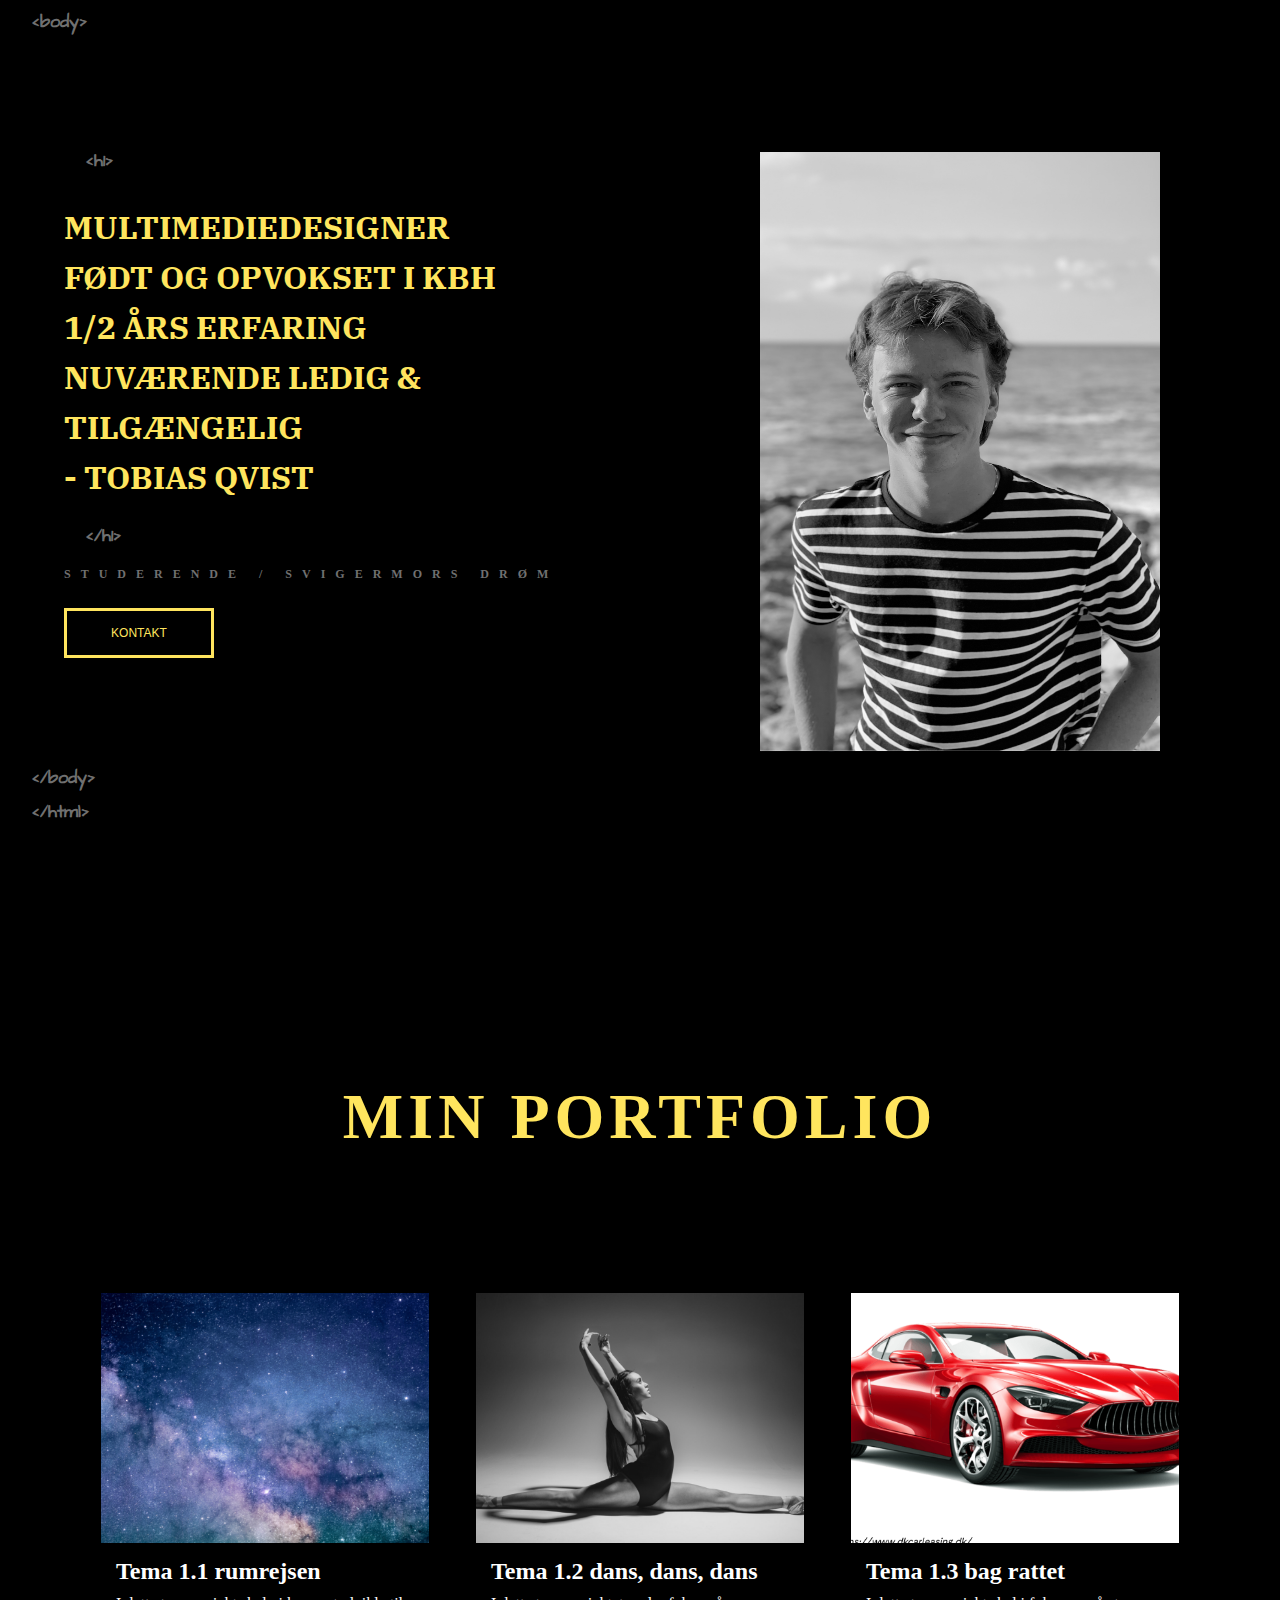
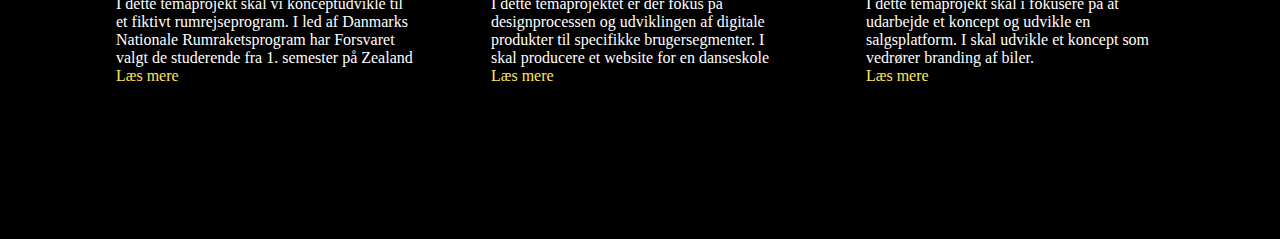
==== index.html @ 65e2fd46 "first commit" ====
<!DOCTYPE html>
<html lang="en">
  <head>
    <meta charset="UTF-8" />
    <meta name="viewport" content="width=device-width, initial-scale=1.0" />
    <meta name="desciption" content="This is my portfolio" />
    <meta name="keywords" content="portfolio, student, coding, html, css" />
    <meta name="author" content="Tobias Edvin Qvist" />
    <link rel="preconnect" href="https://fonts.gstatic.com" />
    <link rel="preconnect" href="https://fonts.gstatic.com" />
    <link rel="preconnect" href="https://fonts.gstatic.com" />
    <link
      href="https://fonts.googleapis.com/css2?family=Architects+Daughter&display=swap"
      rel="stylesheet"
    />
    <link rel="preconnect" href="https://fonts.gstatic.com" />
    <link
      href="https://fonts.googleapis.com/css2?family=IBM+Plex+Serif:wght@500&display=swap"
      rel="stylesheet"
    />
    <link rel="stylesheet" href="style.css" />
    <title>Portfolio by Toby</title>
  </head>
  <body class="blackbackground">
    <!--Forside starter her-->
    <section class="landingpage">
      <h5>&nbsp;&nbsp;&nbsp;&lt;body&gt;</h5>
      <div class="landing-wrapper">
        <div class="info">
          <div class="test">
            <h5>&nbsp;&nbsp;&nbsp;&lt;h1&gt;</h5>
            <h1>
              MULTIMEDIEDESIGNER<br />
              FØDT OG OPVOKSET I KBH <br />
              1/2 ÅRS ERFARING <br />
              NUVÆRENDE LEDIG & TILGÆNGELIG <br />
              - TOBIAS QVIST
            </h1>
            <h5>&nbsp;&nbsp;&nbsp;&lt;/h1&gt;</h5>
          </div>
          <h2>STUDERENDE / SVIGERMORS DRØM</h2>
          <a href="mailto:tobi264i@edu.easj.dk?">
            <button class="btn">KONTAKT</button>
          </a>
        </div>
        <div class="img">
          <svg
            class="triangle"
            xmlns="http://www.w3.org/2000/svg"
            width="553.135"
            height="1080"
            viewBox="0 0 553.135 1083.725"
          >
            <path
              id="Path_7"
              data-name="Path 7"
              d="M1611,11290h551.922V10207.275H2003.885Z"
              transform="translate(-1610.287 -10206.775)"
              fill="#ffe55e"
              stroke="#707070"
              stroke-width="1"
            />
          </svg>

          <img class="img-tobs" src="img/toby.png" alt="Billede af Tobias" />
        </div>
      </div>
      <h5>&nbsp;&nbsp;&nbsp;&lt;/body&gt;</h5>
      <h5>&nbsp;&nbsp;&nbsp;&lt;/html&gt;</h5>
    </section>
    <!--Forside slutter her-->

    <!--Portfolio navigation starter her-->
    <section class="portfolio">
      <h3>MIN PORTFOLIO</h3>
      <div class="post-wrapper">
        <div>
          <div class="post">
            <img class="img-preview" src="img/space.png" alt="universet" />
            <div class="preview-text">
              <h4 class="intro-title">Tema 1.1 rumrejsen</h4>
              <p class="intro-text">
                I dette temaprojekt skal vi konceptudvikle til et fiktivt
                rumrejseprogram. I led af Danmarks Nationale Rumraketsprogram
                har Forsvaret valgt de studerende fra 1. semester på Zealand
              </p>
              <a href="rumrejsen.html" class="link">Læs mere</a>
            </div>
          </div>
        </div>

        <div>
          <div class="post">
            <img class="img-preview" src="img/dance.png" alt="danser" />
            <div class="preview-text">
              <h4 class="intro-title">Tema 1.2 dans, dans, dans</h4>
              <p class="intro-text">
                I dette temaprojektet er der fokus på designprocessen og
                udviklingen af digitale produkter til specifikke
                brugersegmenter. I skal producere et website for en danseskole
              </p>
              <a href="dans.html" class="link">Læs mere</a>
            </div>
          </div>
        </div>

        <div>
          <div class="post">
            <img class="img-preview" src="img/car.png" alt="sportsvogn" />
            <div class="preview-text">
              <h4 class="intro-title">Tema 1.3 bag rattet</h4>
              <p class="intro-text">
                I dette temaprojekt skal i fokusere på at udarbejde et koncept
                og udvikle en salgsplatform. I skal udvikle et koncept som
                vedrører branding af biler.
              </p>
              <a href="bagrattet.html" class="link">Læs mere</a>
            </div>
          </div>
        </div>
      </div>
    </section>
    <!--Portfolio navigation slutter her-->
  </body>
</html>
---- style.css ----
/*Generel kode*/
:root {
  --maincolor: black;
  --secondarycolor: white;

  --maintext: #ffe55e;
  --secondarytext: #707070;
  --seondarytext2: #505050;
  --basictext: #ffffff;
}
.blackbackground {
  padding: 0;
  margin: 0;
  background-color: var(--maincolor);
}
.whitebackground {
  padding: 0;
  margin: 0;
  background-color: var(--secondarycolor);
}
body,
html {
  margin: 0;
  padding: 0;
}

/*Forside*/
h1 {
  font-family: "IBM Plex Serif", serif;
  color: var(--maintext);
  font-size: 1em;
  line-height: 25px;
}
.test {
  margin-top: 15%;
  margin-left: 10%;
}
h2 {
  margin-left: 10%;
  color: var(--secondarytext);
  font-size: 0.6em;
  letter-spacing: 2.5px;
}
.test h5 {
  color: var(--secondarytext);
  margin-left: 0;
}
h5 {
  font-family: "Architects Daughter", cursive;
  font-size: 18px;
  color: var(--secondarytext);
  margin-left: 10px;
  margin-block-start: 0.5em;
  margin-block-end: 0.5em;
}

.btn {
  margin-left: 10%;
  margin-top: 5%;
  width: 100px;
  height: 35px;
  border: #ffe55e solid;
  color: #ffe55e;
  background-color: var(--maincolor);
  box-shadow: inset 0 0 0 0 #ffe55e;
  transition: ease-out 0.3s;
  font-size: 0.5em;
  outline: none;
}
.btn:hover {
  box-shadow: inset 100px 0 0 0 #ffe55e;
  cursor: pointer;
  color: var(--maincolor);
  font-size: 0.85em;
  font-weight: bold;
}
.img-tobs {
  height: 300px;
  width: 200px;
}
.img {
  text-align: center;
  margin-top: 10%;
}
.triangle {
  display: none;
}

/*Portfolio navigation*/
h3 {
  font-size: 2em;
  color: var(--maintext);
  text-align: center;
  padding-top: 30%;
  padding-bottom: 10%;
}
.post-wrapper {
  display: grid;
  grid-template-columns: repeat(auto-fit, 320px);
  gap: 25px;
  justify-content: center;
  padding-bottom: 10%;
}
.img-preview {
  width: 100%;
  height: 180px;
  display: block;
  object-fit: cover;
}
.intro-title {
  color: white;
  font-size: 1.5em;
  margin: 0;
}
.intro-text {
  color: var(--basictext);
}
.preview-text {
  padding: 15px;
}
.post {
  border: var(--maincolor) solid;
  border: 1px solid;
  padding: 10px;
}
.link {
  text-decoration: none;
  color: var(--maintext);
}

/*Portfolio undersider*/
.heading,
.headingsmall {
  font-size: 1.5em;
  color: var(--seondarytext2);
  margin-block-start: 0;
  margin-block-end: 0;
}
p {
  color: var(--secondarytext);
}
.smalltext {
  font-size: 0.6em;
}
.headingsmall {
  font-size: 1em;
}
.container {
  display: grid;
  height: 100vh;
  grid-template-columns: 1fr 0.7fr;
  grid-template-rows: 1fr 1fr 10fr;
  grid-template-areas:
    "detaljer detaljer"
    "projekt klient"
    "projekt dato";
  grid-gap: 5px;
  margin-top: 20px;
}

#detaljer {
  grid-area: detaljer;
  padding-right: 20px;
  padding-left: 20px;
}
#projekt {
  grid-area: projekt;
  padding-right: 20px;
  padding-left: 20px;
}
#klient {
  grid-area: klient;
  padding-right: 20px;
  padding-left: 20px;
}
#dato {
  grid-area: dato;
  padding-right: 20px;
  padding-left: 20px;
}
.btn2 {
  color: #e1766b;
  background-color: transparent;
  border: none;
  outline: none;
  width: 175px;
  height: 50px;
  font-size: 0.75em;
  box-shadow: inset 0 0 0 0 black;
  transition: ease-out 0.3s;
  margin-right: 20px;
}
.btn2:hover {
  box-shadow: inset 175px 0 0 0 black;
  cursor: pointer;
}
.fullscreen-img {
  width: 100%;
  height: 500px;
  display: none;
  padding-top: 20px;
}
.flex-container {
  padding-left: 40px;
  padding-right: 40px;
  margin-bottom: 40px;
}
.flex-container2 {
  padding-left: 40px;
  padding-right: 40px;
  margin-bottom: 40px;
}
.img-portfolio {
  width: 100%;
  height: 300px;
  padding-top: 50px;
}

@media (min-width: 600px) {
  /*Forside*/
  .landing-wrapper {
    display: grid;
    grid-template-columns: 1fr 1fr;
  }
  .test {
    align-content: center;
    justify-content: center;
  }
  h1 {
    font-size: 1.5em;
    line-height: 35px;
    margin-top: 40%;
  }
  .img-tobs {
    width: 200px;
    height: 350px;
    margin-top: 40%;
  }

  /*Portfolio navigation*/
  h3 {
    font-size: 3em;
  }

  /*portfolio underside*/
  .filler {
    font-size: 1.75em;
  }
}

@media (min-width: 1000px) {
  /*Forside*/
  h1 {
    font-size: 2em;
    line-height: 50px;
    margin-top: 5%;
  }

  h2 {
    font-size: 0.75em;
    letter-spacing: 10px;
  }
  .btn {
    width: 150px;
    height: 50px;
    margin-top: 2.5%;
    font-size: 0.75em;
  }
  .btn:hover {
    box-shadow: inset 150px 0 0 0 #ffe55e;
  }
  .btn2 {
    width: 250px;
  }
  .btn2:hover {
    box-shadow: inset 250px 0 0 0 black;
  }
  .img-tobs {
    width: 400px;
    height: 600px;
    margin-top: 7%;
  }

  /*Portfolio navigation*/
  h3 {
    padding-top: 15%;
    padding-bottom: 5%;
    font-size: 4em;
    letter-spacing: 5px;
  }
  .post-wrapper {
    grid-template-columns: repeat(auto-fit, 350px);
  }
  .img-preview {
    height: 250px;
  }

  /*Portfolio underside*/
  .container {
    display: grid;
    height: 40vh;
    grid-template-columns: 0.5fr 0.5fr 2fr;
    grid-template-rows: 0.2fr 1fr 0.8fr;
    grid-template-areas:
      "dato klient detaljer"
      "dato projekt detaljer";
    grid-gap: 7px;
    padding-left: 30px;
    padding-right: 30px;
    padding-top: 10%;
  }
  .heading {
    font-size: 2em;
  }
  .headingsmall {
    font-size: 1em;
    margin-block-start: 0px;
  }
  p {
    font-size: 1em;
    margin-block-start: 10px;
    margin-block-end: 0;
    margin-inline-start: 0;
    margin-inline-end: 0;
  }
  .smalltext {
    font-size: 0.7em;
  }
  .fullscreen-img {
    display: inline;
    max-height: 300px;
  }
  .flex-container {
    display: flex;
    justify-content: center;
    align-items: center;
    padding-left: 80px;
    padding-right: 80px;
    padding-top: 10%;
    padding-bottom: 10%;
  }
  .flex-container2 {
    display: flex;
    justify-content: center;
    align-items: center;
    flex-direction: row-reverse;
    padding-left: 80px;
    padding-right: 80px;
    padding-top: 10%;
    padding-bottom: 10%;
  }
  .img-portfolio {
    width: 50%;
    height: 500px;
  }
  .filler {
    width: 75%;
    padding-left: 15%;
    font-size: 1.75em;
  }
}

@media (min-width: 1400px) {
  /*Forside*/
  .landing-wrapper {
    margin-top: 3%;
    margin-bottom: 8%;
  }
  h1 {
    letter-spacing: 3px;
    font-size: 2.3em;
  }
  h2 {
    margin-top: 20px;
  }
  .img-tobs {
    margin-top: 3%;
    box-shadow: 0 6px 16px 0 rgba(0, 0, 0, 0.2),
      0 6px 20px 0 rgba(0, 0, 0, 0.19);
  }
  .triangle {
    display: inline;
    position: absolute;
    right: 0;
    z-index: -1;
    top: 0%;
  }

  /*Portfolio navigation*/
  .post-wrapper {
    grid-template-columns: repeat(auto-fit, 400px);
  }

  /*Portfolio underside*/
  .container {
    display: grid;
    height: 60vh;
    grid-template-columns: 0.5fr 0.5fr 2fr;
    grid-template-rows: 1fr 7fr;
    grid-template-areas:
      "dato klient detaljer"
      "dato projekt detaljer";
    grid-gap: 15px;
    padding-left: 50px;
    padding-right: 50px;
    padding-top: 10%;
  }
  .heading {
    font-size: 3em;
  }
  p {
    font-size: 1.5em;
  }
  .flex-container {
    padding-left: 120px;
    padding-right: 120px;
  }
  .flex-container2 {
    padding-left: 120px;
    padding-right: 120px;
  }
}
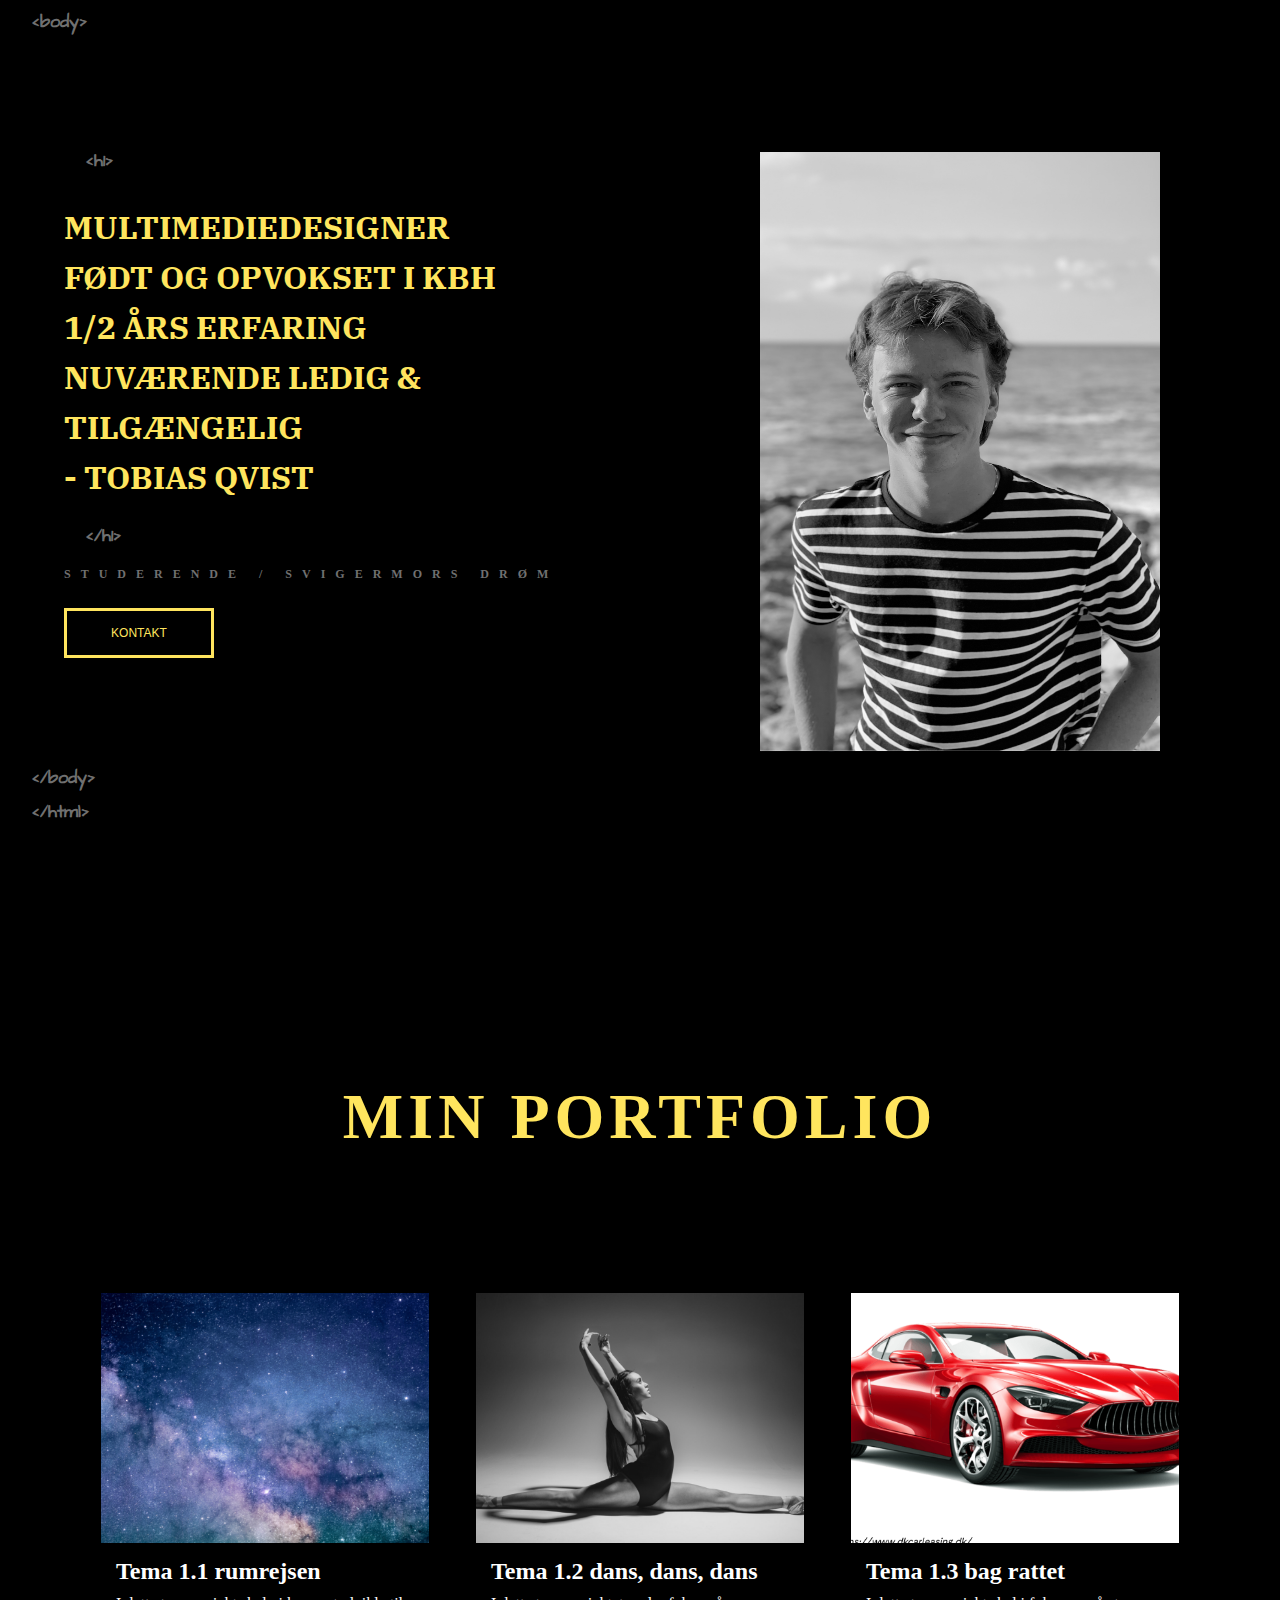
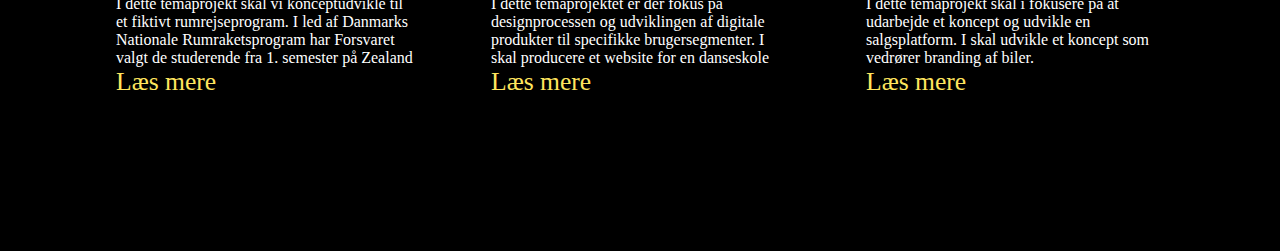
==== commit 89a495db: "Tilføjelse af google analytics" ====
--- a/index.html
+++ b/index.html
@@ -1,6 +1,20 @@
 <!DOCTYPE html>
 <html lang="en">
   <head>
+    <!-- Global site tag (gtag.js) - Google Analytics -->
+    <script
+      async
+      src="https://www.googletagmanager.com/gtag/js?id=G-EPL34754BE"
+    ></script>
+    <script>
+      window.dataLayer = window.dataLayer || [];
+      function gtag() {
+        dataLayer.push(arguments);
+      }
+      gtag("js", new Date());
+
+      gtag("config", "G-EPL34754BE");
+    </script>
     <meta charset="UTF-8" />
     <meta name="viewport" content="width=device-width, initial-scale=1.0" />
     <meta name="desciption" content="This is my portfolio" />
--- a/style.css
+++ b/style.css
@@ -7,6 +7,7 @@
   --secondarytext: #707070;
   --seondarytext2: #505050;
   --basictext: #ffffff;
+  --specialtext: #e1766b;
 }
 .blackbackground {
   padding: 0;
@@ -108,7 +109,7 @@
   object-fit: cover;
 }
 .intro-title {
-  color: white;
+  color: var(--basictext);
   font-size: 1.5em;
   margin: 0;
 }
@@ -126,9 +127,17 @@
 .link {
   text-decoration: none;
   color: var(--maintext);
+  font-size: 1.6em;
 }
 
 /*Portfolio undersider*/
+.navigation {
+  margin-top: 20px;
+  margin-right: 20px;
+  float: right;
+  display: none;
+}
+
 .heading,
 .headingsmall {
   font-size: 1.5em;
@@ -179,7 +188,7 @@
   padding-left: 20px;
 }
 .btn2 {
-  color: #e1766b;
+  color: var(--specialtext);
   background-color: transparent;
   border: none;
   outline: none;
@@ -296,6 +305,16 @@
   }
 
   /*Portfolio underside*/
+  .navigation {
+    margin-top: 20px;
+    margin-right: 40px;
+    float: right;
+    display: inline;
+  }
+  .navtext {
+    text-decoration: none;
+    color: var(--specialtext);
+  }
   .container {
     display: grid;
     height: 40vh;
@@ -315,6 +334,7 @@
   .headingsmall {
     font-size: 1em;
     margin-block-start: 0px;
+    margin-top: 25px;
   }
   p {
     font-size: 1em;
@@ -328,7 +348,7 @@
   }
   .fullscreen-img {
     display: inline;
-    max-height: 300px;
+    max-height: 400px;
   }
   .flex-container {
     display: flex;
@@ -336,8 +356,8 @@
     align-items: center;
     padding-left: 80px;
     padding-right: 80px;
-    padding-top: 10%;
-    padding-bottom: 10%;
+    padding-top: 2%;
+    padding-bottom: 2%;
   }
   .flex-container2 {
     display: flex;
@@ -346,8 +366,8 @@
     flex-direction: row-reverse;
     padding-left: 80px;
     padding-right: 80px;
-    padding-top: 10%;
-    padding-bottom: 10%;
+    padding-top: 2%;
+    padding-bottom: 2%;
   }
   .img-portfolio {
     width: 50%;
@@ -394,7 +414,7 @@
   /*Portfolio underside*/
   .container {
     display: grid;
-    height: 60vh;
+    height: 50vh;
     grid-template-columns: 0.5fr 0.5fr 2fr;
     grid-template-rows: 1fr 7fr;
     grid-template-areas:
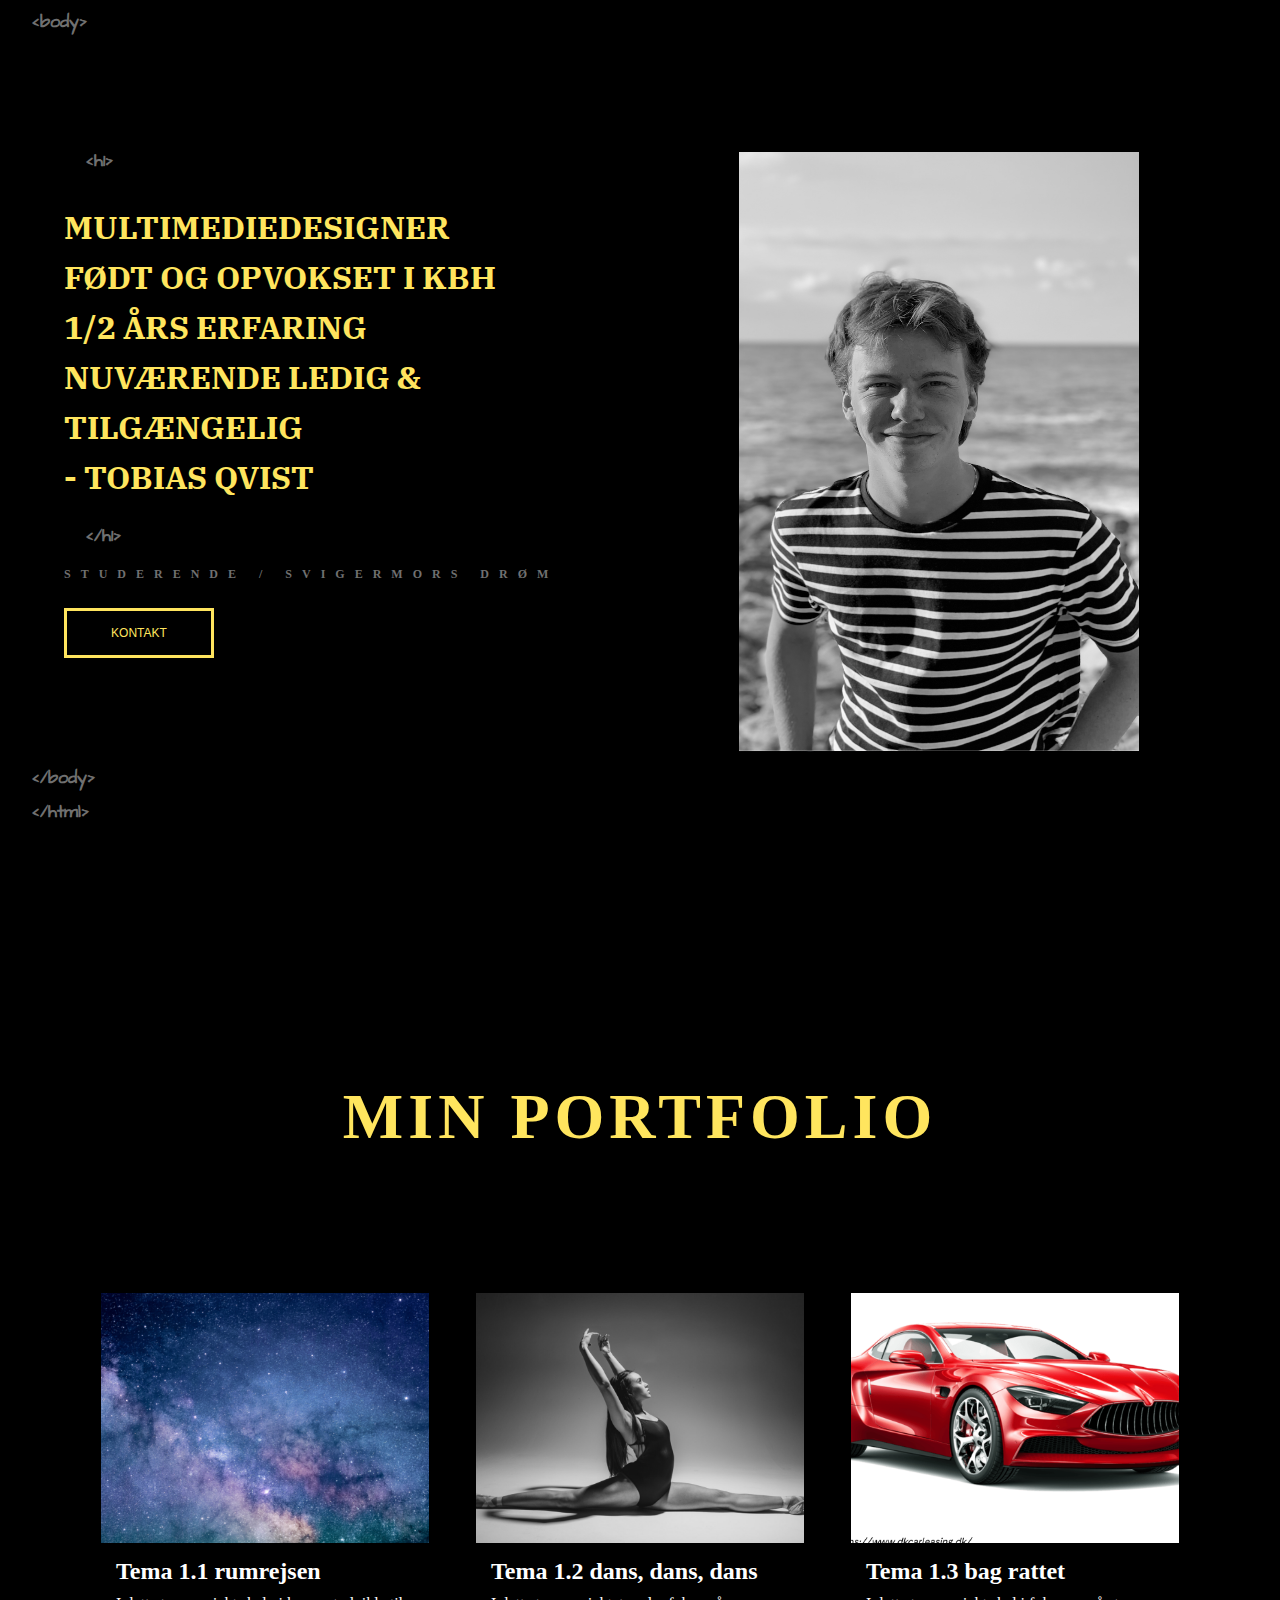
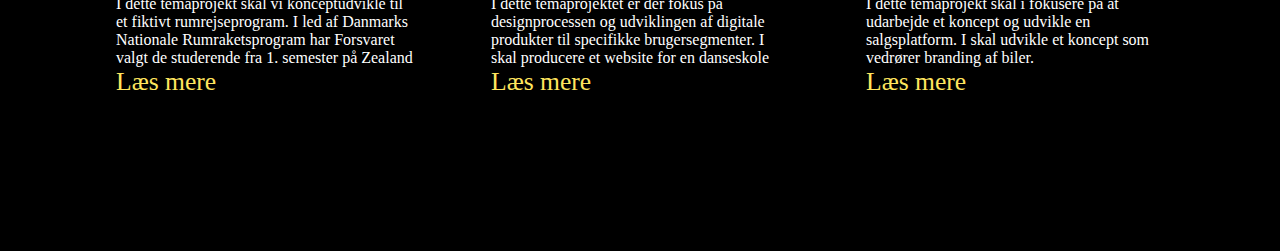
==== commit 6ad64528: "tilføjelse af "om mig" underside og færdige resultat" ====
--- a/index.html
+++ b/index.html
@@ -15,6 +15,7 @@
 
       gtag("config", "G-EPL34754BE");
     </script>
+    <!-- Global site tag slut - Google Analytics-->
     <meta charset="UTF-8" />
     <meta name="viewport" content="width=device-width, initial-scale=1.0" />
     <meta name="desciption" content="This is my portfolio" />
@@ -58,6 +59,9 @@
           </a>
         </div>
         <div class="img">
+          <span class="aboutnav">
+            <a class="aboutmelink" href="ommig.html">OM MIG</a>
+          </span>
           <svg
             class="triangle"
             xmlns="http://www.w3.org/2000/svg"
@@ -75,8 +79,9 @@
               stroke-width="1"
             />
           </svg>
-
-          <img class="img-tobs" src="img/toby.png" alt="Billede af Tobias" />
+          <a href="ommig.html">
+            <img class="img-tobs" src="img/toby.png" alt="Billede af Tobias" />
+          </a>
         </div>
       </div>
       <h5>&nbsp;&nbsp;&nbsp;&lt;/body&gt;</h5>
--- a/style.css
+++ b/style.css
@@ -86,6 +86,107 @@
 .triangle {
   display: none;
 }
+.aboutnav {
+  display: none;
+  float: right;
+  margin-top: 35%;
+  margin-right: 3%;
+}
+.aboutmelink {
+  text-decoration: none;
+  color: var(--maintext);
+  writing-mode: vertical-rl;
+  transform: rotate(180deg);
+  color: var(--maincolor);
+  font-size: 1.2em;
+}
+
+/*Om mig underside*/
+.about {
+  background-color: var(--maincolor);
+  color: var(--maintext);
+}
+.outer {
+  position: relative;
+  margin-top: 75px;
+  margin-left: 10px;
+}
+h6 {
+  font-size: 20px;
+  margin-block-start: 1em;
+  margin-block-end: 1em;
+}
+.inner {
+  position: absolute;
+  height: 25px;
+  line-height: 25px;
+  font-size: 20px;
+  text-transform: uppercase;
+  display: inline-block;
+  overflow: hidden;
+}
+.inner span {
+  animation: animate 10s ease infinite;
+  position: relative;
+  color: var(--maintext);
+}
+@keyframes animate {
+  0% {
+    top: 0;
+  }
+  10% {
+    top: 0;
+  }
+  20% {
+    top: -25px;
+  }
+  30% {
+    top: -25px;
+  }
+  40% {
+    top: -50px;
+  }
+  50% {
+    top: -50px;
+  }
+  60% {
+    top: -75px;
+  }
+  70% {
+    top: -75px;
+  }
+  80% {
+    top: -100px;
+  }
+  90% {
+    top: -100px;
+  }
+  100% {
+    top: 0;
+  }
+}
+.abouttext {
+  font-size: 1.5em;
+  margin-bottom: 20px;
+}
+.abouttextwrapper {
+  margin-left: 20px;
+  margin-right: 20px;
+  margin-bottom: 25px;
+  margin-top: 50px;
+}
+.navtext2 {
+  text-decoration: none;
+  color: var(--maintext);
+}
+.scribl {
+  font-family: "Architects Daughter", cursive;
+  font-size: 18px;
+  color: var(--secondarytext);
+  margin-left: 10px;
+  margin-block-start: 0.5em;
+  margin-block-end: 0.5em;
+}
 
 /*Portfolio navigation*/
 h3 {
@@ -288,6 +389,102 @@
     width: 400px;
     height: 600px;
     margin-top: 7%;
+  }
+  .aboutnav {
+    display: inline;
+    float: right;
+    margin-top: 35%;
+    margin-right: 3%;
+  }
+  .aboutmelink {
+    text-decoration: none;
+    color: var(--maintext);
+    writing-mode: vertical-rl;
+    transform: rotate(180deg);
+    color: var(--maincolor);
+    font-size: 1.2em;
+  }
+
+  /*Om mig underside*/
+  .about {
+    background-color: var(--maincolor);
+    color: var(--maintext);
+  }
+  .outer {
+    position: relative;
+    margin-top: 150px;
+    margin-left: 100px;
+  }
+  h6 {
+    font-size: 40px;
+    margin-block-start: 1em;
+    margin-block-end: 1em;
+  }
+  .inner {
+    position: absolute;
+    height: 50px;
+    line-height: 50px;
+    font-size: 40px;
+    text-transform: uppercase;
+    display: inline-block;
+    overflow: hidden;
+  }
+  .inner span {
+    animation: animate 10s ease infinite;
+    position: relative;
+    color: var(--maintext);
+  }
+  @keyframes animate {
+    0% {
+      top: 0;
+    }
+    10% {
+      top: 0;
+    }
+    20% {
+      top: -50px;
+    }
+    30% {
+      top: -50px;
+    }
+    40% {
+      top: -100px;
+    }
+    50% {
+      top: -100px;
+    }
+    60% {
+      top: -150px;
+    }
+    70% {
+      top: -150px;
+    }
+    80% {
+      top: -200px;
+    }
+    90% {
+      top: -200px;
+    }
+    100% {
+      top: 0;
+    }
+  }
+  .abouttext {
+    font-size: 1.5em;
+  }
+  .abouttextwrapper {
+    margin-left: 100px;
+    margin-bottom: 250px;
+    margin-top: 100px;
+    max-width: 800px;
+  }
+  .scribl {
+    font-family: "Architects Daughter", cursive;
+    font-size: 18px;
+    color: var(--secondarytext);
+    margin-left: 10px;
+    margin-block-start: 0.5em;
+    margin-block-end: 0.5em;
   }
 
   /*Portfolio navigation*/
